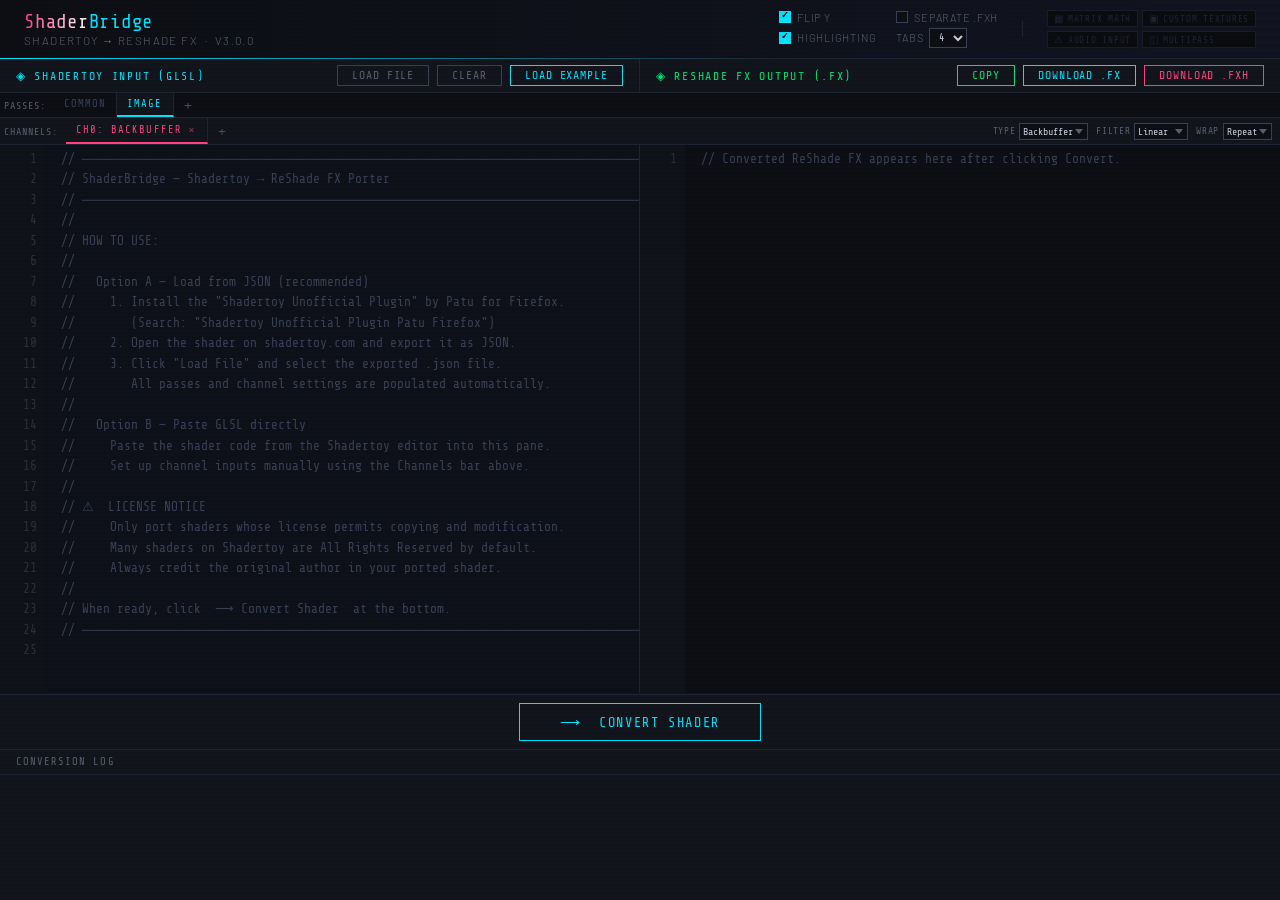
==== index.html @ f223e980 "Add index.html (copy of shadertoy_dev.html) for GitHub Pages" ====
<!DOCTYPE html>
<html lang="en">
<head>
<meta charset="UTF-8">
<meta name="viewport" content="width=device-width, initial-scale=1.0">
<title>ShaderBridge [DEV]</title>
<!--
	Shadertoy → ReShade FX Porter
	==============================
	Created by CeeJay.dk and Claude 4.6 Sonnet (Anthropic)

	MIT License

	Copyright (c) 2026 CeeJay.dk

	Permission is hereby granted, free of charge, to any person obtaining a copy
	of this software and associated documentation files (the "Software"), to deal
	in the Software without restriction, including without limitation the rights
	to use, copy, modify, merge, publish, distribute, sublicense, and/or sell
	copies of the Software, and to permit persons to whom the Software is
	furnished to do so, subject to the following conditions:

	The above copyright notice and this permission notice shall be included in
	all copies or substantial portions of the Software.

	THE SOFTWARE IS PROVIDED "AS IS", WITHOUT WARRANTY OF ANY KIND, EXPRESS OR
	IMPLIED, INCLUDING BUT NOT LIMITED TO THE WARRANTIES OF MERCHANTABILITY,
	FITNESS FOR A PARTICULAR PURPOSE AND NONINFRINGEMENT. IN NO EVENT SHALL THE
	AUTHORS OR COPYRIGHT HOLDERS BE LIABLE FOR ANY CLAIM, DAMAGES OR OTHER
	LIABILITY, WHETHER IN AN ACTION OF CONTRACT, TORT OR OTHERWISE, ARISING FROM,
	OUT OF OR IN CONNECTION WITH THE SOFTWARE OR THE USE OR OTHER DEALINGS IN THE
	SOFTWARE.
-->
<!-- Critical inline styles to prevent flash of unstyled content -->
<style>
body { background: #12151c; color: #c8d0e0; font-family: 'Barlow', sans-serif; margin: 0; }
header { background: #0d0f14; padding: 10px 24px; display: flex; align-items: center; gap: 24px; border-bottom: 1px solid #1e2433; }
.logo { font-family: monospace; font-size: 1.1rem; color: #c8d0e0; letter-spacing: 0.08em; }
.logo .logo-shader { background: linear-gradient(90deg, #ff4081 0%, #ffffff 100%); -webkit-background-clip: text; -webkit-text-fill-color: transparent; background-clip: text; }
.logo .logo-bridge { color: #00e5ff; }
.tagline { font-size: 0.72rem; color: #5a6070; letter-spacing: 0.12em; text-transform: uppercase; }
.header-right { margin-left: auto; display: flex; align-items: center; gap: 24px; }
.header-opts { display: grid; grid-template-columns: auto auto; gap: 4px 20px; align-items: center; }
.opt-group { display: flex; align-items: center; gap: 6px; font-size: 0.68rem; color: #5a6070; text-transform: uppercase; letter-spacing: 0.07em; white-space: nowrap; }
.indicators { display: grid; grid-template-columns: auto auto; gap: 4px; }
.indicator { font-family: monospace; font-size: 0.58rem; padding: 2px 6px; border: 1px solid #1a1d28; color: #1e2433; background: #0a0c10; text-transform: uppercase; letter-spacing: 0.08em; display: flex; align-items: center; gap: 4px; }
.main { display: grid; grid-template-columns: 1fr 1fr; }
.pane-header { display: flex; align-items: center; justify-content: space-between; padding: 6px 16px; border-bottom: 1px solid #1e2433; background: #12151c; }
.pane-title { font-family: monospace; font-size: 0.72rem; color: #00e5ff; letter-spacing: 0.15em; text-transform: uppercase; }
.pane-title.out { color: #00e676; }
.pane-actions { display: flex; gap: 8px; }
button { font-family: monospace; font-size: 0.72rem; padding: 3px 14px; border: 1px solid #3a4055; background: transparent; color: #5a6070; cursor: pointer; text-transform: uppercase; letter-spacing: 0.08em; }
textarea { background: #0d0f14; border: none; color: #c8d0e0; font-family: monospace; font-size: 0.8rem; line-height: 1.6; padding: 16px; width: 100%; resize: none; outline: none; white-space: pre; min-height: 200px; }
.tab-bar { display: flex; background: #0d0f14; border-bottom: 1px solid #1e2433; }
.tab { font-family: monospace; font-size: 0.65rem; padding: 4px 10px; color: #5a6070; border-right: 1px solid #1e2433; cursor: pointer; text-transform: uppercase; letter-spacing: 0.1em; }
.channel-bar { display: flex; gap: 10px; padding: 5px 12px; background: #12151c; border-bottom: 1px solid #1e2433; align-items: center; }
.full-width { grid-column: 1 / -1; }
.convert-row { display: flex; justify-content: center; padding: 8px; border-top: 1px solid #1e2433; background: #12151c; grid-column: 1 / -1; }
.convert-btn { font-family: monospace; font-size: 0.85rem; padding: 10px 40px; border: 1px solid #00e5ff; color: #00e5ff; background: transparent; cursor: pointer; letter-spacing: 0.12em; text-transform: uppercase; }
.log-bar { border-top: 1px solid #1e2433; background: #12151c; grid-column: 1 / -1; }
.log-bar-header { padding: 6px 16px; font-family: monospace; font-size: 0.65rem; color: #5a6070; text-transform: uppercase; border-bottom: 1px solid #1e2433; }
</style>
<link rel="stylesheet" href="shadertoy_porter.css">
</head>
<body>
<div class="scan-line"></div>

<header>
	<div>
		<div class="logo"><span class="logo-shader">Shader</span><span class="logo-bridge">Bridge</span></div>
		<div class="tagline">Shadertoy <span class="tagline-arrow">→</span> ReShade FX &nbsp;·&nbsp; <span id="version-tag">v3.0.0</span></div>
	</div>
	<div class="header-right">
		<div class="header-opts">
			<div class="opt-group" data-tip="Flip the Y axis of the output coordinates. Required for most Shadertoy shaders since Shadertoy's origin is bottom-left, ReShade's is top-left.">
				<input type="checkbox" id="opt-yflip" checked>
				<label for="opt-yflip">Flip Y</label>
			</div>
			<div class="opt-group" data-tip="Emit the GLSL compatibility helpers (mod, greaterThan, etc.) into a separate ShadertoyHelper.fxh file instead of inlining them. Useful when porting multiple shaders.">
				<input type="checkbox" id="opt-fxh">
				<label for="opt-fxh">Separate .fxh</label>
			</div>
			<div class="opt-group" data-tip="Toggle syntax highlighting in both editor panes. Disable if the editor feels slow on very large shaders.">
				<input type="checkbox" id="opt-highlight" checked onchange="onHighlightToggle()">
				<label for="opt-highlight">Highlighting</label>
			</div>
			<div class="opt-group" data-tip="Visual width of tab characters in the editor panes.">
				<label for="opt-tabwidth">Tabs</label>
				<select id="opt-tabwidth" onchange="applyTabWidth()">
					<option value="2">2</option>
					<option value="4" selected>4</option>
					<option value="6">6</option>
					<option value="8">8</option>
				</select>
			</div>
		</div>
		<div class="sep"></div>
		<div class="indicators">
			<div class="indicator unlit" id="ind-matrix" data-tip="Matrix math detected. GLSL is column-major (M×v), HLSL is row-major (v×M). Review all matrix multiplications and mul() calls in the output manually.">
				<span class="ind-icon">▦</span><span>Matrix Math</span>
			</div>
			<div class="indicator unlit" id="ind-textures" data-tip="Custom texture input detected. You must supply the texture file(s) alongside the .fx file in your ReShade Shaders folder.">
				<span class="ind-icon">▣</span><span>Custom Textures</span>
			</div>
			<div class="indicator unlit" id="ind-audio" data-tip="Audio input detected (iSampleRate / mainSound). ReShade does not support audio input — this shader cannot be fully ported.">
				<span class="ind-icon">⚠</span><span>Audio Input</span>
			</div>
			<div class="indicator unlit" id="ind-multipass" data-tip="Multipass shader detected. Multiple ReShade passes will be emitted, each writing to an intermediate buffer texture.">
				<span class="ind-icon">◫</span><span>Multipass</span>
			</div>
		</div>
	</div>
</header>

<div class="main">

	<!-- ── Row 1: pane headers ── -->
	<div class="pane-header">
		<span class="pane-title" id="input-pane-title">◈ Shadertoy Input (GLSL)</span>
		<div class="pane-actions">
			<input type="file" id="file-input" accept=".glsl,.frag,.txt,.json" style="display:none">
			<button onclick="document.getElementById('file-input').click()" data-tip="Load a .glsl / .frag / .txt shader file, or a .json export from the Shadertoy Unofficial Plugin (by Patu). JSON exports automatically populate all passes and channel settings.">Load File</button>
			<button onclick="clearAll()" data-tip="Clear all passes, channels, and output. Resets the tool to its initial state.">Clear</button>
			<button onclick="loadExample()" class="primary" data-tip="Load a built-in example shader that exercises the most common porter transforms: iResolution, iTime, mix, fract, mod, atan, clamp.">Load Example</button>
		</div>
	</div>
	<div class="pane-header">
		<span class="pane-title out">◈ ReShade FX Output (.fx)</span>
		<div class="pane-actions">
			<button onclick="copyOutput()" class="success-btn" id="copy-btn" data-tip="Copy the converted ReShade FX source to the clipboard.">Copy</button>
			<button onclick="downloadFx()"  class="primary" data-tip="Download the converted shader as a .fx file. Place it in your ReShade Shaders folder.">Download .fx</button>
			<button onclick="downloadFxh()" class="secondary" data-tip="Download the GLSL compatibility helper file (ShadertoyHelper.fxh). Only needed when 'Separate .fxh' is enabled. Place it alongside the .fx file.">Download .fxh</button>
		</div>
	</div>

	<!-- ── Row 2: pass tab bar (full width) ── -->
	<div class="tab-bar full-width" id="pass-tab-bar"></div>

	<!-- ── Row 3: channel bar (full width) ── -->
	<div class="channel-bar full-width" id="pass-channel-bar"></div>

	<!-- ── Row 4: editors ── -->
	<div class="editor-wrap">
		<div class="editor-gutter" id="glsl-gutter"></div>
		<div class="editor-code" id="glsl-code">
			<textarea id="glsl-input" spellcheck="false" oninput="onPassInput()"></textarea>
			<div class="editor-highlight" id="glsl-highlight" aria-hidden="true"></div>
		</div>
	</div>
	<div class="editor-wrap">
		<div class="editor-gutter" id="fx-gutter"></div>
		<div class="editor-code" id="fx-code">
			<textarea id="fx-output" spellcheck="false"
				placeholder="// Converted ReShade FX appears here after clicking Convert."></textarea>
			<div class="editor-highlight" id="fx-highlight" aria-hidden="true"></div>
		</div>
	</div>
	<div class="editor-hscroll" id="glsl-hscroll"><div class="editor-hscroll-inner" id="glsl-hscroll-inner"></div></div>
	<div class="editor-hscroll" id="fx-hscroll"><div class="editor-hscroll-inner" id="fx-hscroll-inner"></div></div>

	<div class="convert-row">
		<button class="convert-btn" onclick="convert()">⟶&nbsp; Convert Shader</button>
	</div>

	<div class="log-bar">
		<div class="log-bar-header">Conversion Log</div>
		<div id="log-entries"></div>
	</div>
</div>

<script src="shadertoy_assemble.js"></script>
<script src="shadertoy_transform.js"></script>
<script src="shadertoy_json.js"></script>
<script src="shadertoy_ui.js"></script>
</body>
</html>
---- shadertoy_porter.css ----
@import url('https://fonts.googleapis.com/css2?family=Share+Tech+Mono&family=Barlow:wght@300;500;700&display=swap');

:root
{
	--bg:       #0d0f14;
	--panel:    #12151c;
	--border:   #1e2433;
	--accent:   #00e5ff;
	--accent2:  #ff4081;
	--muted:    #3a4055;
	--text:     #c8d0e0;
	--text-dim: #5a6070;
	--success:  #00e676;
	--warn:     #ffab40;
	--mono:     'Share Tech Mono', monospace;
	--sans:     'Barlow', sans-serif;
}

*, *::before, *::after { box-sizing: border-box; margin: 0; padding: 0; }

body
{
	background:     var(--panel);
	color:          var(--text);
	font-family:    var(--sans);
	font-weight:    300;
	min-height:     100vh;
	display:        flex;
	flex-direction: column;
	overflow-x:     hidden;
}

/* ── Header ── */
header
{
	border-bottom: 1px solid var(--border);
	padding:       10px 24px;
	display:       flex;
	align-items:   center;
	gap:           24px;
	background:    linear-gradient(90deg, #0d0f14 0%, #111420 100%);
	position:      relative;
}
header::after
{
	content:    '';
	position:   absolute;
	bottom: -1px; left: 0; right: 0;
	height:     1px;
	background: linear-gradient(90deg, var(--accent) 0%, transparent 60%);
}
.logo
{
	font-family:    var(--mono);
	font-size:      1.2rem;
	color:          var(--text);
	letter-spacing: 0.04em;
	white-space:    nowrap;
	font-weight:    500;
}
.logo .logo-shader
{
	background:              linear-gradient(90deg, var(--accent2) 0%, #ffffff 100%);
	-webkit-background-clip: text;
	-webkit-text-fill-color: transparent;
	background-clip:         text;
}
.logo .logo-bridge { color: var(--accent); }
.tagline
{
	font-size:      0.72rem;
	color:          var(--text-dim);
	letter-spacing: 0.12em;
	text-transform: uppercase;
}
.tagline-arrow { color: var(--accent2); }

/* ── Tooltips (data-tip attribute) ── */
[data-tip]
{
	position: relative;
	cursor:   default;
}
[data-tip]::after
{
	content:          attr(data-tip);
	position:         absolute;
	bottom:           calc(100% + 8px);
	left:             50%;
	transform:        translateX(-50%);
	background:       #0d0f14;
	color:            var(--text);
	border:           1px solid var(--border);
	padding:          6px 10px;
	font-family:      var(--sans);
	font-size:        0.7rem;
	font-weight:      300;
	letter-spacing:   0.03em;
	text-transform:   none;
	white-space:      normal;
	width:            260px;
	pointer-events:   none;
	opacity:          0;
	transition:       opacity 0.15s;
	z-index:          100;
	line-height:      1.5;
	box-shadow:       0 4px 16px rgba(0,0,0,0.5);
}
[data-tip]:hover::after
{
	opacity: 1;
}

.header-right
{
	margin-left: auto;
	display:     flex;
	align-items: center;
	gap:         24px;
}

/* ── Options 2x2 grid in header ── */
.header-opts
{
	display:               grid;
	grid-template-columns: auto auto;
	gap:                   4px 20px;
	align-items:           center;
}

/* ── opt-group: shared by header-opts and channel-bar ── */
.opt-group
{
	display:        flex;
	align-items:    center;
	gap:            6px;
	font-size:      0.68rem;
	color:          var(--text-dim);
	text-transform: uppercase;
	letter-spacing: 0.07em;
	white-space:    nowrap;
}
.opt-group label { cursor: pointer; user-select: none; }
.opt-group input[type="checkbox"]
{
	appearance:  none;
	width:       12px;
	height:      12px;
	border:      1px solid var(--muted);
	background:  var(--bg);
	cursor:      pointer;
	position:    relative;
	flex-shrink: 0;
}
.opt-group input[type="checkbox"]:checked
{
	background:   var(--accent);
	border-color: var(--accent);
}
.opt-group input[type="checkbox"]:checked::after
{
	content:     '✓';
	position:    absolute;
	top: -1px; left: 0px;
	width:       100%;
	text-align:  center;
	font-size:   9px;
	color:       #000;
	font-weight: bold;
	line-height: 1;
}
.opt-group select
{
	background:  var(--bg);
	border:      1px solid var(--muted);
	color:       var(--text);
	font-family: var(--mono);
	font-size:   0.65rem;
	padding:     2px 5px;
	cursor:      pointer;
	outline:     none;
}
.opt-group select:focus { border-color: var(--accent); }

.sep { width: 1px; height: 16px; background: var(--border); }

/* ── LCD status indicators (2x2 grid) ── */
.indicators
{
	display:               grid;
	grid-template-columns: auto auto;
	gap:                   4px;
}
.indicator
{
	display:        flex;
	align-items:    center;
	gap:            4px;
	font-family:    var(--mono);
	font-size:      0.58rem;
	letter-spacing: 0.08em;
	text-transform: uppercase;
	padding:        2px 6px;
	border:         1px solid #1a1d28;
	color:          #1e2433;
	background:     #0a0c10;
	transition:     all 0.2s;
	user-select:    none;
}
.indicator .ind-icon { font-size: 0.62rem; }
.indicator.unlit     { color: #1e2433; border-color: #1a1d28; }
.indicator.lit-amber { color: var(--warn); border-color: var(--warn); box-shadow: 0 0 6px rgba(255,171,64,0.25); }
.indicator.lit-red
{
	color:        #ff1744;
	border-color: #ff1744;
	box-shadow:   0 0 8px rgba(255,23,68,0.7), 0 0 18px rgba(255,23,68,0.35);
	text-shadow:  0 0 6px rgba(255,23,68,0.9);
}

/* ── Main layout ── */
.main
{
	display:               grid;
	grid-template-columns: minmax(0, 1fr) minmax(0, 1fr);
	gap:                   0;
	align-items:           start;
}

/* Items that span both columns */
.full-width { grid-column: 1 / -1; }

.pane-header
{
	display:         flex;
	align-items:     center;
	justify-content: space-between;
	padding:         6px 16px;
	border-bottom:   1px solid var(--border);
	background:      var(--panel);
}
/* Divider between the two pane headers */
.pane-header:first-child { border-right: 1px solid var(--border); }

.pane-title
{
	font-family:    var(--mono);
	font-size:      0.72rem;
	color:          var(--accent);
	letter-spacing: 0.15em;
	text-transform: uppercase;
}
.pane-title.out { color: var(--success); }
.pane-actions   { display: flex; gap: 8px; }

button
{
	font-family:    var(--mono);
	font-size:      0.72rem;
	letter-spacing: 0.08em;
	text-transform: uppercase;
	padding:        3px 14px;
	border:         1px solid var(--muted);
	background:     transparent;
	color:          var(--text-dim);
	cursor:         pointer;
	transition:     all 0.15s;
}
button:hover           { border-color: var(--accent);  color: var(--accent);  }
button.primary         { border-color: var(--accent);  color: var(--accent);  }
button.primary:hover   { background: var(--accent);  color: #000; }
button.secondary       { border-color: var(--accent2); color: var(--accent2); }
button.secondary:hover { background: var(--accent2); color: #000; }
button.success-btn       { border-color: var(--success); color: var(--success); }
button.success-btn:hover { background: var(--success);   color: #000; }

textarea
{
	background:  var(--bg);
	border:      none;
	outline:     none;
	resize:      none;
	color:       var(--text);
	font-family: var(--mono);
	font-size:   0.8rem;
	line-height: 1.6;
	padding:     16px;
	tab-size:    4;
	white-space: pre;
}
textarea::placeholder { color: var(--muted); }

/* ── Log ── */
.log-bar
{
	border-top:  1px solid var(--border);
	background:  var(--panel);
	overflow-y:  visible;
	grid-column: 1 / -1;
}
.log-bar-header
{
	padding:        6px 16px;
	font-family:    var(--mono);
	font-size:      0.65rem;
	color:          var(--text-dim);
	letter-spacing: 0.1em;
	text-transform: uppercase;
	border-bottom:  1px solid var(--border);
}
.log-entry
{
	padding:       4px 16px;
	font-family:   var(--mono);
	font-size:     0.72rem;
	display:       flex;
	gap:           12px;
	align-items:   baseline;
	border-bottom: 1px solid #1a1d24;
}
.log-entry .tag
{
	font-size:      0.62rem;
	padding:        1px 6px;
	letter-spacing: 0.1em;
	text-transform: uppercase;
	flex-shrink:    0;
	min-width:      3.8em;
	text-align:     center;
}
.tag-info  { color: var(--accent);  border: 1px solid var(--accent);  }
.tag-warn  { color: var(--warn);    border: 1px solid var(--warn);    }
.tag-ok    { color: var(--success); border: 1px solid var(--success); }
.tag-error { color: var(--accent2); border: 1px solid var(--accent2); }
.log-entry .msg { color: var(--text-dim); }

/* ── Convert button row ── */
.convert-row
{
	grid-column:     1 / -1;
	display:         flex;
	align-items:     center;
	justify-content: center;
	gap:             16px;
	padding:         8px 32px;
	border-top:      1px solid var(--border);
	background:      var(--panel);
	position:        sticky;
	bottom:          0;
	z-index:         10;
}
.convert-btn
{
	font-size:      0.85rem;
	padding:        10px 40px;
	border:         1px solid var(--accent);
	color:          var(--accent);
	background:     transparent;
	font-family:    var(--mono);
	letter-spacing: 0.12em;
	text-transform: uppercase;
	cursor:         pointer;
	transition:     all 0.2s;
	position:       relative;
	overflow:       hidden;
	z-index:        0;
}
.convert-btn::before
{
	content:          '';
	position:         absolute;
	inset:            0;
	background:       var(--accent);
	transform:        scaleX(0);
	transform-origin: left;
	transition:       transform 0.2s;
	z-index:          -1;
}
.convert-btn:hover         { color: #000; }
.convert-btn:hover::before { transform: scaleX(1); }

/* ── Syntax highlighter layout ── */
.editor-wrap { display: flex; }
/* Divider between the two editor columns */
.editor-wrap:nth-of-type(odd) { border-right: 1px solid var(--border); }

.editor-gutter
{
	flex-shrink:    0;
	width:          3.5em;
	padding:        4px 8px 4px 0;
	font-family:    'Share Tech Mono', monospace;
	font-size:      0.8rem;
	line-height:    1.6;
	text-align:     right;
	color:          var(--text-dim);
	opacity:        0.35;
	background:     var(--bg);
	user-select:    none;
	pointer-events: none;
	white-space:    pre;
}

.editor-code
{
	flex:       1;
	position:   relative;
	overflow:   hidden;
	background: var(--bg);
	isolation:  isolate;
}
.editor-code textarea
{
	display:     block;
	width:       100%;
	font-family: 'Share Tech Mono', monospace;
	font-size:   0.8rem;
	line-height: 1.6;
	padding:     4px 16px 32px 16px;
	tab-size:    4;
	white-space: pre;
	margin:      0;
	border:      none;
	box-sizing:  border-box;
	background:  transparent;
	color:       transparent;
	caret-color: var(--text);
	z-index:     1;
	resize:      none;
	outline:     none;
	overflow:    hidden;
	position:    relative;
	min-height:  calc(10 * 0.8rem * 1.6 + 8px);
}
.editor-code textarea:focus ~ .editor-highlight { background: #0f111a; }
.editor-highlight
{
	position:       absolute;
	top:            0;
	left:           0;
	right:          -9999px;
	font-family:    'Share Tech Mono', monospace;
	font-size:      0.8rem;
	line-height:    1.6;
	padding:        4px 16px 32px 16px;
	tab-size:       4;
	white-space:    pre;
	margin:         0;
	border:         none;
	box-sizing:     border-box;
	color:          var(--text);
	background:     var(--bg);
	pointer-events: none;
	user-select:    none;
	overflow:       visible;
	z-index:        0;
}
.editor-hscroll          { overflow-x: scroll; overflow-y: hidden; }
.editor-hscroll:first-of-type { border-right: 1px solid var(--border); }
.editor-hscroll-inner    { height: 1px; }
::-webkit-scrollbar       { width: 6px; height: 6px; }
::-webkit-scrollbar-track { background: var(--panel); }
::-webkit-scrollbar-thumb { background: var(--muted); border-radius: 0; }
::-webkit-scrollbar-thumb:hover { background: #5a6070; }
* { scrollbar-color: var(--muted) var(--panel); scrollbar-width: thin; }

body.no-highlight .editor-highlight          { visibility: hidden; }
body.no-highlight .editor-code textarea      { color: var(--text); }

/* Syntax token colors */
.hl-comment   { color: #4a5268; }
.hl-type      { color: #c792ea; }
.hl-keyword   { color: #ff79c6; }
.hl-intrinsic { color: #4ec9b0; }
.hl-number    { color: #98c379; }
.hl-punct     { color: #dcdfe4; }

/* ── Shared bar label ("Passes:" / "Channels:") ── */
.bar-label
{
	font-family:    var(--mono);
	font-size:      0.63rem;
	color:          var(--text-dim);
	letter-spacing: 0.1em;
	text-transform: uppercase;
	white-space:    nowrap;
	user-select:    none;
	padding:        0 8px 0 4px;
	align-self:     center;
	flex-shrink:    0;
}

/* ── Spacer pushes right-side controls to far right ── */
.tab-spacer { flex: 1; min-width: 12px; }

/* ── Pass tab bar ── */
.tab-bar
{
	display:         flex;
	align-items:     stretch;
	background:      var(--bg);
	border-bottom:   1px solid var(--border);
	overflow-x:      auto;
	scrollbar-width: none;
	flex-shrink:     0;
}
.tab-bar::-webkit-scrollbar { display: none; }

.tab
{
	display:        flex;
	align-items:    center;
	gap:            5px;
	padding:        4px 10px;
	font-family:    var(--mono);
	font-size:      0.65rem;
	letter-spacing: 0.1em;
	text-transform: uppercase;
	color:          var(--text-dim);
	border-right:   1px solid var(--border);
	cursor:         pointer;
	white-space:    nowrap;
	user-select:    none;
	border-bottom:  2px solid transparent;
	transition:     color 0.12s, border-color 0.12s;
}
.tab:hover         { color: var(--text); }
.tab.active        { color: var(--accent); border-bottom: 2px solid var(--accent); background: var(--panel); }
.tab.empty         { color: var(--muted); }
.tab.empty.active  { color: var(--accent); }

/* Channel tabs use accent2 */
.ch-tab        { border-bottom: 2px solid transparent; }
.ch-tab.active { color: var(--accent2); border-bottom: 2px solid var(--accent2); background: var(--panel); }

.tab-close
{
	font-size:   0.8rem;
	color:       var(--accent2);
	line-height: 1;
	padding:     0 1px;
	opacity:     0.5;
	transition:  opacity 0.12s;
}
.tab-close:hover { opacity: 1; }

.tab-add
{
	padding:     4px 10px;
	font-size:   1rem;
	color:       var(--text-dim);
	cursor:      pointer;
	user-select: none;
	transition:  color 0.12s;
	line-height: 1;
	display:     flex;
	align-items: center;
}
.tab-add:hover { color: var(--accent); }

/* Format group on far right of pass tab bar */
.tab-format-group
{
	display:     flex;
	align-items: center;
	gap:         5px;
	padding:     0 10px 0 0;
	font-family: var(--mono);
	font-size:   0.63rem;
	color:       var(--text-dim);
	white-space: nowrap;
	flex-shrink: 0;
}
.tab-format-group span { text-transform: uppercase; letter-spacing: 0.07em; }
.tab-format-group select
{
	background:          var(--bg);
	border:              1px solid var(--muted);
	color:               var(--text);
	font-family:         var(--mono);
	font-size:           0.63rem;
	padding:             2px 14px 2px 3px;
	cursor:              pointer;
	outline:             none;
	appearance:          none;
	-webkit-appearance:  none;
	background-image:    url("data:image/svg+xml,%3Csvg xmlns='http://www.w3.org/2000/svg' width='8' height='5'%3E%3Cpath d='M0 0l4 5 4-5z' fill='%235a6070'/%3E%3C/svg%3E");
	background-repeat:   no-repeat;
	background-position: right 4px center;
}
.tab-format-group select:focus { border-color: var(--accent); }

/* ── Per-pass channel bar ── */
.channel-bar
{
	display:         flex;
	flex-wrap:       nowrap;
	align-items:     stretch;
	gap:             0;
	padding:         0 0 0 0;
	background:      var(--panel);
	border-bottom:   1px solid var(--border);
	flex-shrink:     0;
	overflow-x:      auto;
	scrollbar-width: none;
	min-height:      27px;
}
.channel-bar::-webkit-scrollbar { display: none; }

/* Channel option groups on right side of channel bar */
.ch-opt-group
{
	display:     flex;
	align-items: center;
	gap:         4px;
	padding:     3px 8px 3px 0;
	flex-shrink: 0;
}

.ch-opt-label
{
	font-family:    var(--mono);
	font-size:      0.60rem;
	color:          var(--text-dim);
	letter-spacing: 0.07em;
	text-transform: uppercase;
	white-space:    nowrap;
	user-select:    none;
}

/* Read-only dimension/format info */
.ch-info
{
	font-family:    var(--mono);
	font-size:      0.60rem;
	color:          var(--muted);
	letter-spacing: 0.05em;
	white-space:    nowrap;
	padding:        3px 8px 3px 0;
	align-self:     center;
}

/* Shared select style across both bars */
.tab-bar select,
.channel-bar select
{
	background:          var(--bg);
	border:              1px solid var(--muted);
	border-radius:       0;
	color:               var(--text);
	font-family:         var(--mono);
	font-size:           0.63rem;
	padding:             2px 14px 2px 3px;
	cursor:              pointer;
	outline:             none;
	transition:          color 0.12s, border-color 0.12s;
	appearance:          none;
	-webkit-appearance:  none;
	background-image:    url("data:image/svg+xml,%3Csvg xmlns='http://www.w3.org/2000/svg' width='8' height='5'%3E%3Cpath d='M0 0l4 5 4-5z' fill='%235a6070'/%3E%3C/svg%3E");
	background-repeat:   no-repeat;
	background-position: right 4px center;
}
.tab-bar select:focus    { border-color: var(--accent); }
.channel-bar select:focus { border-color: var(--accent2); }

/* Vflip checkbox + label */
.ch-vflip
{
	display:        flex;
	align-items:    center;
	gap:            3px;
	font-family:    var(--mono);
	font-size:      0.60rem;
	color:          var(--text-dim);
	letter-spacing: 0.06em;
	text-transform: uppercase;
	cursor:         pointer;
	user-select:    none;
	white-space:    nowrap;
	padding:        3px 8px 3px 0;
}
.ch-vflip input[type="checkbox"]
{
	appearance:  none;
	width:       11px;
	height:      11px;
	border:      1px solid var(--muted);
	background:  var(--bg);
	cursor:      pointer;
	position:    relative;
	flex-shrink: 0;
}
.ch-vflip input[type="checkbox"]:checked
{
	background:   var(--accent2);
	border-color: var(--accent2);
}
.ch-vflip input[type="checkbox"]:checked::after
{
	content:     '✓';
	position:    absolute;
	top: -1px; left: 0px;
	width:       100%;
	text-align:  center;
	font-size:   9px;
	color:       #000;
	font-weight: bold;
	line-height: 1;
}

.scan-line
{
	pointer-events: none;
	position:       fixed;
	top: 0; left: 0; right: 0; bottom: 0;
	background: repeating-linear-gradient(
		0deg,
		transparent,
		transparent 2px,
		rgba(0,0,0,0.025) 2px,
		rgba(0,0,0,0.025) 4px
	);
	z-index: 9999;
}

@media (max-width: 900px)
{
	.main { grid-template-columns: 1fr; }
	.pane-header:first-child { border-right: none; border-bottom: 1px solid var(--border); }
	.editor-wrap:nth-of-type(odd) { border-right: none; border-bottom: 1px solid var(--border); }
}
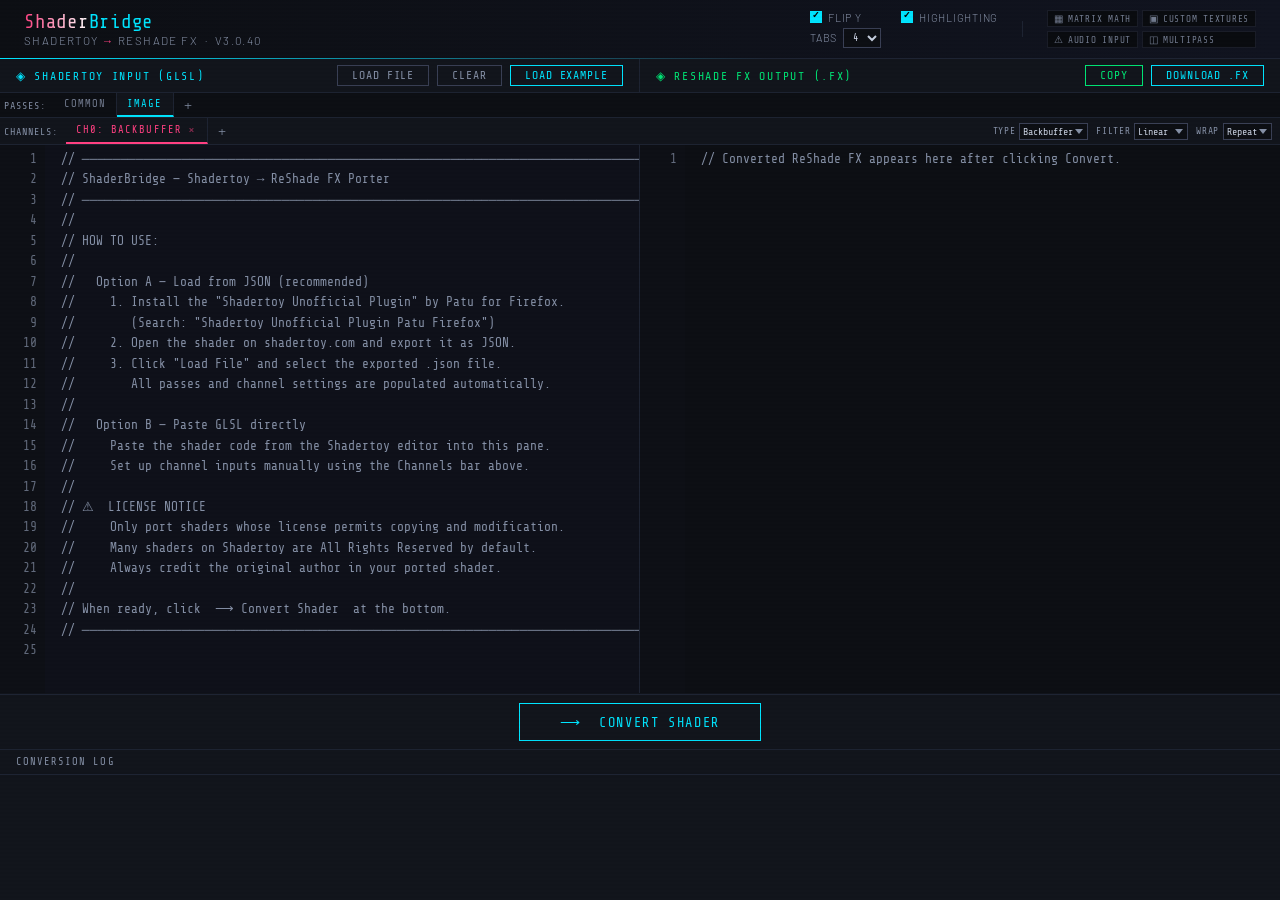
==== commit 44b1b620: "Improve GLSL conversion with token analysis and regression coverage" ====
--- a/index.html
+++ b/index.html
@@ -38,27 +38,27 @@
 .logo { font-family: monospace; font-size: 1.1rem; color: #c8d0e0; letter-spacing: 0.08em; }
 .logo .logo-shader { background: linear-gradient(90deg, #ff4081 0%, #ffffff 100%); -webkit-background-clip: text; -webkit-text-fill-color: transparent; background-clip: text; }
 .logo .logo-bridge { color: #00e5ff; }
-.tagline { font-size: 0.72rem; color: #5a6070; letter-spacing: 0.12em; text-transform: uppercase; }
+.tagline { font-size: 0.72rem; color: #8590a6; letter-spacing: 0.12em; text-transform: uppercase; }
 .header-right { margin-left: auto; display: flex; align-items: center; gap: 24px; }
 .header-opts { display: grid; grid-template-columns: auto auto; gap: 4px 20px; align-items: center; }
-.opt-group { display: flex; align-items: center; gap: 6px; font-size: 0.68rem; color: #5a6070; text-transform: uppercase; letter-spacing: 0.07em; white-space: nowrap; }
+.opt-group { display: flex; align-items: center; gap: 6px; font-size: 0.68rem; color: #8590a6; text-transform: uppercase; letter-spacing: 0.07em; white-space: nowrap; }
 .indicators { display: grid; grid-template-columns: auto auto; gap: 4px; }
-.indicator { font-family: monospace; font-size: 0.58rem; padding: 2px 6px; border: 1px solid #1a1d28; color: #1e2433; background: #0a0c10; text-transform: uppercase; letter-spacing: 0.08em; display: flex; align-items: center; gap: 4px; }
+.indicator { font-family: monospace; font-size: 0.58rem; padding: 2px 6px; border: 1px solid #1a1d28; color: #727b8f; background: #0a0c10; text-transform: uppercase; letter-spacing: 0.08em; display: flex; align-items: center; gap: 4px; }
 .main { display: grid; grid-template-columns: 1fr 1fr; }
 .pane-header { display: flex; align-items: center; justify-content: space-between; padding: 6px 16px; border-bottom: 1px solid #1e2433; background: #12151c; }
 .pane-title { font-family: monospace; font-size: 0.72rem; color: #00e5ff; letter-spacing: 0.15em; text-transform: uppercase; }
 .pane-title.out { color: #00e676; }
 .pane-actions { display: flex; gap: 8px; }
-button { font-family: monospace; font-size: 0.72rem; padding: 3px 14px; border: 1px solid #3a4055; background: transparent; color: #5a6070; cursor: pointer; text-transform: uppercase; letter-spacing: 0.08em; }
+button { font-family: monospace; font-size: 0.72rem; padding: 3px 14px; border: 1px solid #3a4055; background: transparent; color: #8590a6; cursor: pointer; text-transform: uppercase; letter-spacing: 0.08em; }
 textarea { background: #0d0f14; border: none; color: #c8d0e0; font-family: monospace; font-size: 0.8rem; line-height: 1.6; padding: 16px; width: 100%; resize: none; outline: none; white-space: pre; min-height: 200px; }
 .tab-bar { display: flex; background: #0d0f14; border-bottom: 1px solid #1e2433; }
-.tab { font-family: monospace; font-size: 0.65rem; padding: 4px 10px; color: #5a6070; border-right: 1px solid #1e2433; cursor: pointer; text-transform: uppercase; letter-spacing: 0.1em; }
+.tab { font-family: monospace; font-size: 0.65rem; padding: 4px 10px; color: #8590a6; border-right: 1px solid #1e2433; cursor: pointer; text-transform: uppercase; letter-spacing: 0.1em; }
 .channel-bar { display: flex; gap: 10px; padding: 5px 12px; background: #12151c; border-bottom: 1px solid #1e2433; align-items: center; }
 .full-width { grid-column: 1 / -1; }
 .convert-row { display: flex; justify-content: center; padding: 8px; border-top: 1px solid #1e2433; background: #12151c; grid-column: 1 / -1; }
 .convert-btn { font-family: monospace; font-size: 0.85rem; padding: 10px 40px; border: 1px solid #00e5ff; color: #00e5ff; background: transparent; cursor: pointer; letter-spacing: 0.12em; text-transform: uppercase; }
 .log-bar { border-top: 1px solid #1e2433; background: #12151c; grid-column: 1 / -1; }
-.log-bar-header { padding: 6px 16px; font-family: monospace; font-size: 0.65rem; color: #5a6070; text-transform: uppercase; border-bottom: 1px solid #1e2433; }
+.log-bar-header { padding: 6px 16px; font-family: monospace; font-size: 0.65rem; color: #8590a6; text-transform: uppercase; border-bottom: 1px solid #1e2433; }
 </style>
 <link rel="stylesheet" href="shadertoy_porter.css">
 </head>
@@ -75,10 +75,6 @@
 			<div class="opt-group" data-tip="Flip the Y axis of the output coordinates. Required for most Shadertoy shaders since Shadertoy's origin is bottom-left, ReShade's is top-left.">
 				<input type="checkbox" id="opt-yflip" checked>
 				<label for="opt-yflip">Flip Y</label>
-			</div>
-			<div class="opt-group" data-tip="Emit the GLSL compatibility helpers (mod, greaterThan, etc.) into a separate ShadertoyHelper.fxh file instead of inlining them. Useful when porting multiple shaders.">
-				<input type="checkbox" id="opt-fxh">
-				<label for="opt-fxh">Separate .fxh</label>
 			</div>
 			<div class="opt-group" data-tip="Toggle syntax highlighting in both editor panes. Disable if the editor feels slow on very large shaders.">
 				<input type="checkbox" id="opt-highlight" checked onchange="onHighlightToggle()">
@@ -129,7 +125,6 @@
 		<div class="pane-actions">
 			<button onclick="copyOutput()" class="success-btn" id="copy-btn" data-tip="Copy the converted ReShade FX source to the clipboard.">Copy</button>
 			<button onclick="downloadFx()"  class="primary" data-tip="Download the converted shader as a .fx file. Place it in your ReShade Shaders folder.">Download .fx</button>
-			<button onclick="downloadFxh()" class="secondary" data-tip="Download the GLSL compatibility helper file (ShadertoyHelper.fxh). Only needed when 'Separate .fxh' is enabled. Place it alongside the .fx file.">Download .fxh</button>
 		</div>
 	</div>
 
@@ -169,6 +164,8 @@
 </div>
 
 <script src="shadertoy_assemble.js"></script>
+<script src="shadertoy_lexer.js"></script>
+<script src="shadertoy_analyzer.js"></script>
 <script src="shadertoy_transform.js"></script>
 <script src="shadertoy_json.js"></script>
 <script src="shadertoy_ui.js"></script>
--- a/shadertoy_porter.css
+++ b/shadertoy_porter.css
@@ -9,7 +9,8 @@
 	--accent2:  #ff4081;
 	--muted:    #3a4055;
 	--text:     #c8d0e0;
-	--text-dim: #5a6070;
+	--text-dim: #8590a6;
+	--text-faint: #727b8f;
 	--success:  #00e676;
 	--warn:     #ffab40;
 	--mono:     'Share Tech Mono', monospace;
@@ -202,13 +203,13 @@
 	text-transform: uppercase;
 	padding:        2px 6px;
 	border:         1px solid #1a1d28;
-	color:          #1e2433;
+	color:          var(--text-faint);
 	background:     #0a0c10;
 	transition:     all 0.2s;
 	user-select:    none;
 }
 .indicator .ind-icon { font-size: 0.62rem; }
-.indicator.unlit     { color: #1e2433; border-color: #1a1d28; }
+.indicator.unlit     { color: var(--text-faint); border-color: #1a1d28; }
 .indicator.lit-amber { color: var(--warn); border-color: var(--warn); box-shadow: 0 0 6px rgba(255,171,64,0.25); }
 .indicator.lit-red
 {
@@ -288,7 +289,7 @@
 	tab-size:    4;
 	white-space: pre;
 }
-textarea::placeholder { color: var(--muted); }
+textarea::placeholder { color: var(--text-dim); }
 
 /* ── Log ── */
 .log-bar
@@ -394,7 +395,7 @@
 	line-height:    1.6;
 	text-align:     right;
 	color:          var(--text-dim);
-	opacity:        0.35;
+	opacity:        0.7;
 	background:     var(--bg);
 	user-select:    none;
 	pointer-events: none;
@@ -468,7 +469,7 @@
 body.no-highlight .editor-code textarea      { color: var(--text); }
 
 /* Syntax token colors */
-.hl-comment   { color: #4a5268; }
+.hl-comment   { color: #7f8aa0; }
 .hl-type      { color: #c792ea; }
 .hl-keyword   { color: #ff79c6; }
 .hl-intrinsic { color: #4ec9b0; }
@@ -526,7 +527,7 @@
 }
 .tab:hover         { color: var(--text); }
 .tab.active        { color: var(--accent); border-bottom: 2px solid var(--accent); background: var(--panel); }
-.tab.empty         { color: var(--muted); }
+.tab.empty         { color: var(--text-faint); }
 .tab.empty.active  { color: var(--accent); }
 
 /* Channel tabs use accent2 */
@@ -584,7 +585,7 @@
 	outline:             none;
 	appearance:          none;
 	-webkit-appearance:  none;
-	background-image:    url("data:image/svg+xml,%3Csvg xmlns='http://www.w3.org/2000/svg' width='8' height='5'%3E%3Cpath d='M0 0l4 5 4-5z' fill='%235a6070'/%3E%3C/svg%3E");
+	background-image:    url("data:image/svg+xml,%3Csvg xmlns='http://www.w3.org/2000/svg' width='8' height='5'%3E%3Cpath d='M0 0l4 5 4-5z' fill='%238590a6'/%3E%3C/svg%3E");
 	background-repeat:   no-repeat;
 	background-position: right 4px center;
 }
@@ -633,7 +634,7 @@
 {
 	font-family:    var(--mono);
 	font-size:      0.60rem;
-	color:          var(--muted);
+	color:          var(--text-dim);
 	letter-spacing: 0.05em;
 	white-space:    nowrap;
 	padding:        3px 8px 3px 0;
@@ -656,7 +657,7 @@
 	transition:          color 0.12s, border-color 0.12s;
 	appearance:          none;
 	-webkit-appearance:  none;
-	background-image:    url("data:image/svg+xml,%3Csvg xmlns='http://www.w3.org/2000/svg' width='8' height='5'%3E%3Cpath d='M0 0l4 5 4-5z' fill='%235a6070'/%3E%3C/svg%3E");
+	background-image:    url("data:image/svg+xml,%3Csvg xmlns='http://www.w3.org/2000/svg' width='8' height='5'%3E%3Cpath d='M0 0l4 5 4-5z' fill='%238590a6'/%3E%3C/svg%3E");
 	background-repeat:   no-repeat;
 	background-position: right 4px center;
 }
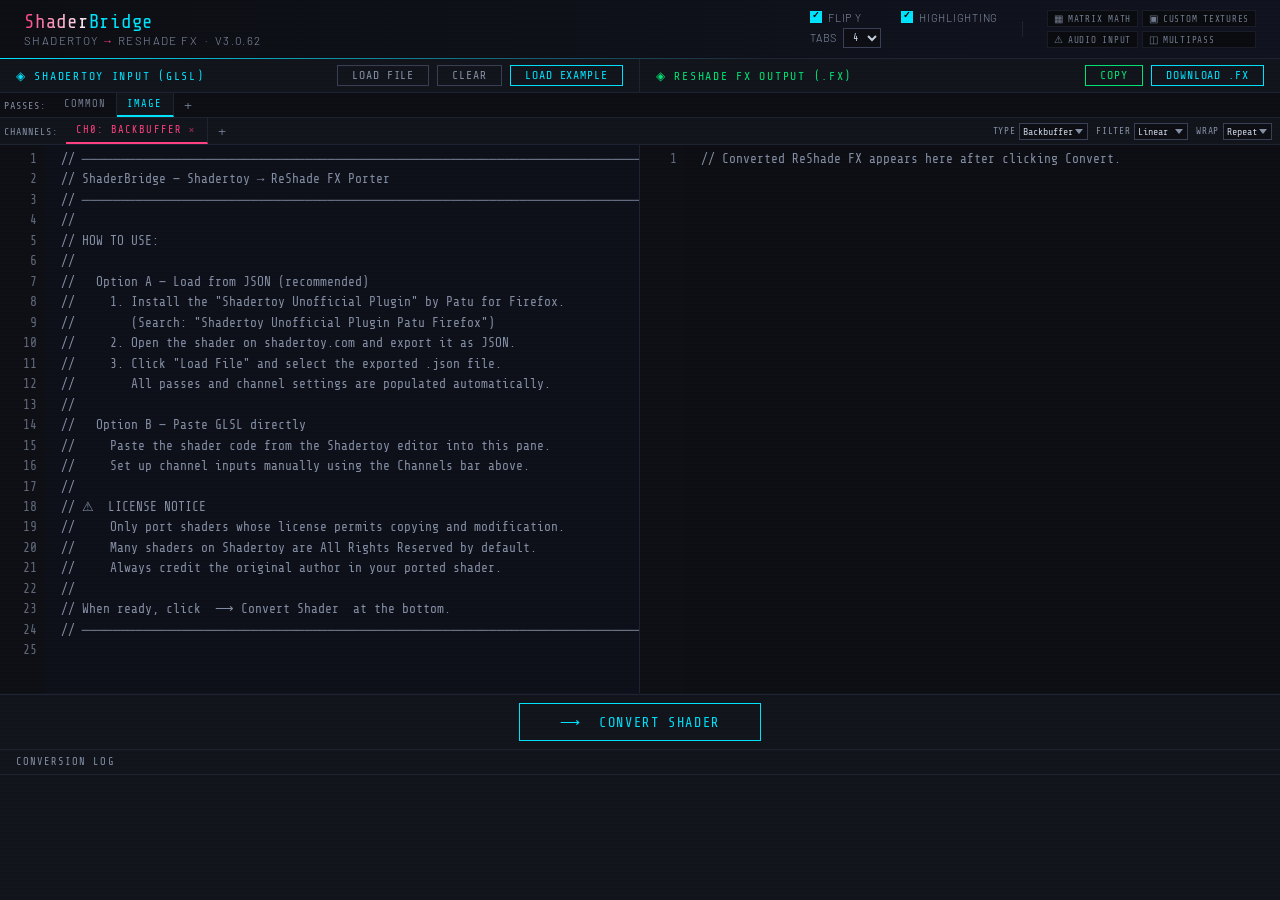
==== commit 978a2210: "Rename porter assets to ShaderBridge and remove duplicate page" ====
--- a/index.html
+++ b/index.html
@@ -60,7 +60,7 @@
 .log-bar { border-top: 1px solid #1e2433; background: #12151c; grid-column: 1 / -1; }
 .log-bar-header { padding: 6px 16px; font-family: monospace; font-size: 0.65rem; color: #8590a6; text-transform: uppercase; border-bottom: 1px solid #1e2433; }
 </style>
-<link rel="stylesheet" href="shadertoy_porter.css">
+<link rel="stylesheet" href="ShaderBridge_porter.css">
 </head>
 <body>
 <div class="scan-line"></div>
@@ -163,11 +163,11 @@
 	</div>
 </div>
 
-<script src="shadertoy_assemble.js"></script>
-<script src="shadertoy_lexer.js"></script>
-<script src="shadertoy_analyzer.js"></script>
-<script src="shadertoy_transform.js"></script>
-<script src="shadertoy_json.js"></script>
-<script src="shadertoy_ui.js"></script>
+<script src="ShaderBridge_assemble.js"></script>
+<script src="ShaderBridge_lexer.js"></script>
+<script src="ShaderBridge_analyzer.js"></script>
+<script src="ShaderBridge_transform.js"></script>
+<script src="ShaderBridge_json.js"></script>
+<script src="ShaderBridge_ui.js"></script>
 </body>
 </html>
--- a/ShaderBridge_porter.css
+++ b/ShaderBridge_porter.css
@@ -0,0 +1,732 @@
+@import url('https://fonts.googleapis.com/css2?family=Share+Tech+Mono&family=Barlow:wght@300;500;700&display=swap');
+
+:root
+{
+	--bg:       #0d0f14;
+	--panel:    #12151c;
+	--border:   #1e2433;
+	--accent:   #00e5ff;
+	--accent2:  #ff4081;
+	--muted:    #3a4055;
+	--text:     #c8d0e0;
+	--text-dim: #8590a6;
+	--text-faint: #727b8f;
+	--success:  #00e676;
+	--warn:     #ffab40;
+	--mono:     'Share Tech Mono', monospace;
+	--sans:     'Barlow', sans-serif;
+}
+
+*, *::before, *::after { box-sizing: border-box; margin: 0; padding: 0; }
+
+body
+{
+	background:     var(--panel);
+	color:          var(--text);
+	font-family:    var(--sans);
+	font-weight:    300;
+	min-height:     100vh;
+	display:        flex;
+	flex-direction: column;
+	overflow-x:     hidden;
+}
+
+/* ── Header ── */
+header
+{
+	border-bottom: 1px solid var(--border);
+	padding:       10px 24px;
+	display:       flex;
+	align-items:   center;
+	gap:           24px;
+	background:    linear-gradient(90deg, #0d0f14 0%, #111420 100%);
+	position:      relative;
+}
+header::after
+{
+	content:    '';
+	position:   absolute;
+	bottom: -1px; left: 0; right: 0;
+	height:     1px;
+	background: linear-gradient(90deg, var(--accent) 0%, transparent 60%);
+}
+.logo
+{
+	font-family:    var(--mono);
+	font-size:      1.2rem;
+	color:          var(--text);
+	letter-spacing: 0.04em;
+	white-space:    nowrap;
+	font-weight:    500;
+}
+.logo .logo-shader
+{
+	background:              linear-gradient(90deg, var(--accent2) 0%, #ffffff 100%);
+	-webkit-background-clip: text;
+	-webkit-text-fill-color: transparent;
+	background-clip:         text;
+}
+.logo .logo-bridge { color: var(--accent); }
+.tagline
+{
+	font-size:      0.72rem;
+	color:          var(--text-dim);
+	letter-spacing: 0.12em;
+	text-transform: uppercase;
+}
+.tagline-arrow { color: var(--accent2); }
+
+/* ── Tooltips (data-tip attribute) ── */
+[data-tip]
+{
+	position: relative;
+	cursor:   default;
+}
+[data-tip]::after
+{
+	content:          attr(data-tip);
+	position:         absolute;
+	bottom:           calc(100% + 8px);
+	left:             50%;
+	transform:        translateX(-50%);
+	background:       #0d0f14;
+	color:            var(--text);
+	border:           1px solid var(--border);
+	padding:          6px 10px;
+	font-family:      var(--sans);
+	font-size:        0.7rem;
+	font-weight:      300;
+	letter-spacing:   0.03em;
+	text-transform:   none;
+	white-space:      normal;
+	width:            260px;
+	pointer-events:   none;
+	opacity:          0;
+	transition:       opacity 0.15s;
+	z-index:          100;
+	line-height:      1.5;
+	box-shadow:       0 4px 16px rgba(0,0,0,0.5);
+}
+[data-tip]:hover::after
+{
+	opacity: 1;
+}
+
+.header-right
+{
+	margin-left: auto;
+	display:     flex;
+	align-items: center;
+	gap:         24px;
+}
+
+/* ── Options 2x2 grid in header ── */
+.header-opts
+{
+	display:               grid;
+	grid-template-columns: auto auto;
+	gap:                   4px 20px;
+	align-items:           center;
+}
+
+/* ── opt-group: shared by header-opts and channel-bar ── */
+.opt-group
+{
+	display:        flex;
+	align-items:    center;
+	gap:            6px;
+	font-size:      0.68rem;
+	color:          var(--text-dim);
+	text-transform: uppercase;
+	letter-spacing: 0.07em;
+	white-space:    nowrap;
+}
+.opt-group label { cursor: pointer; user-select: none; }
+.opt-group input[type="checkbox"]
+{
+	appearance:  none;
+	width:       12px;
+	height:      12px;
+	border:      1px solid var(--muted);
+	background:  var(--bg);
+	cursor:      pointer;
+	position:    relative;
+	flex-shrink: 0;
+}
+.opt-group input[type="checkbox"]:checked
+{
+	background:   var(--accent);
+	border-color: var(--accent);
+}
+.opt-group input[type="checkbox"]:checked::after
+{
+	content:     '✓';
+	position:    absolute;
+	top: -1px; left: 0px;
+	width:       100%;
+	text-align:  center;
+	font-size:   9px;
+	color:       #000;
+	font-weight: bold;
+	line-height: 1;
+}
+.opt-group select
+{
+	background:  var(--bg);
+	border:      1px solid var(--muted);
+	color:       var(--text);
+	font-family: var(--mono);
+	font-size:   0.65rem;
+	padding:     2px 5px;
+	cursor:      pointer;
+	outline:     none;
+}
+.opt-group select:focus { border-color: var(--accent); }
+
+.sep { width: 1px; height: 16px; background: var(--border); }
+
+/* ── LCD status indicators (2x2 grid) ── */
+.indicators
+{
+	display:               grid;
+	grid-template-columns: auto auto;
+	gap:                   4px;
+}
+.indicator
+{
+	display:        flex;
+	align-items:    center;
+	gap:            4px;
+	font-family:    var(--mono);
+	font-size:      0.58rem;
+	letter-spacing: 0.08em;
+	text-transform: uppercase;
+	padding:        2px 6px;
+	border:         1px solid #1a1d28;
+	color:          var(--text-faint);
+	background:     #0a0c10;
+	transition:     all 0.2s;
+	user-select:    none;
+}
+.indicator .ind-icon { font-size: 0.62rem; }
+.indicator.unlit     { color: var(--text-faint); border-color: #1a1d28; }
+.indicator.lit-amber { color: var(--warn); border-color: var(--warn); box-shadow: 0 0 6px rgba(255,171,64,0.25); }
+.indicator.lit-red
+{
+	color:        #ff1744;
+	border-color: #ff1744;
+	box-shadow:   0 0 8px rgba(255,23,68,0.7), 0 0 18px rgba(255,23,68,0.35);
+	text-shadow:  0 0 6px rgba(255,23,68,0.9);
+}
+
+/* ── Main layout ── */
+.main
+{
+	display:               grid;
+	grid-template-columns: minmax(0, 1fr) minmax(0, 1fr);
+	gap:                   0;
+	align-items:           start;
+}
+
+/* Items that span both columns */
+.full-width { grid-column: 1 / -1; }
+
+.pane-header
+{
+	display:         flex;
+	align-items:     center;
+	justify-content: space-between;
+	padding:         6px 16px;
+	border-bottom:   1px solid var(--border);
+	background:      var(--panel);
+}
+/* Divider between the two pane headers */
+.pane-header:first-child { border-right: 1px solid var(--border); }
+
+.pane-title
+{
+	font-family:    var(--mono);
+	font-size:      0.72rem;
+	color:          var(--accent);
+	letter-spacing: 0.15em;
+	text-transform: uppercase;
+}
+.pane-title.out { color: var(--success); }
+.pane-actions   { display: flex; gap: 8px; }
+
+button
+{
+	font-family:    var(--mono);
+	font-size:      0.72rem;
+	letter-spacing: 0.08em;
+	text-transform: uppercase;
+	padding:        3px 14px;
+	border:         1px solid var(--muted);
+	background:     transparent;
+	color:          var(--text-dim);
+	cursor:         pointer;
+	transition:     all 0.15s;
+}
+button:hover           { border-color: var(--accent);  color: var(--accent);  }
+button.primary         { border-color: var(--accent);  color: var(--accent);  }
+button.primary:hover   { background: var(--accent);  color: #000; }
+button.secondary       { border-color: var(--accent2); color: var(--accent2); }
+button.secondary:hover { background: var(--accent2); color: #000; }
+button.success-btn       { border-color: var(--success); color: var(--success); }
+button.success-btn:hover { background: var(--success);   color: #000; }
+
+textarea
+{
+	background:  var(--bg);
+	border:      none;
+	outline:     none;
+	resize:      none;
+	color:       var(--text);
+	font-family: var(--mono);
+	font-size:   0.8rem;
+	line-height: 1.6;
+	padding:     16px;
+	tab-size:    4;
+	white-space: pre;
+}
+textarea::placeholder { color: var(--text-dim); }
+
+/* ── Log ── */
+.log-bar
+{
+	border-top:  1px solid var(--border);
+	background:  var(--panel);
+	overflow-y:  visible;
+	grid-column: 1 / -1;
+}
+.log-bar-header
+{
+	padding:        6px 16px;
+	font-family:    var(--mono);
+	font-size:      0.65rem;
+	color:          var(--text-dim);
+	letter-spacing: 0.1em;
+	text-transform: uppercase;
+	border-bottom:  1px solid var(--border);
+}
+.log-entry
+{
+	padding:       4px 16px;
+	font-family:   var(--mono);
+	font-size:     0.72rem;
+	display:       flex;
+	gap:           12px;
+	align-items:   baseline;
+	border-bottom: 1px solid #1a1d24;
+}
+.log-entry .tag
+{
+	font-size:      0.62rem;
+	padding:        1px 6px;
+	letter-spacing: 0.1em;
+	text-transform: uppercase;
+	flex-shrink:    0;
+	min-width:      3.8em;
+	text-align:     center;
+}
+.tag-info  { color: var(--accent);  border: 1px solid var(--accent);  }
+.tag-warn  { color: var(--warn);    border: 1px solid var(--warn);    }
+.tag-ok    { color: var(--success); border: 1px solid var(--success); }
+.tag-error { color: var(--accent2); border: 1px solid var(--accent2); }
+.log-entry .msg { color: var(--text-dim); }
+
+/* ── Convert button row ── */
+.convert-row
+{
+	grid-column:     1 / -1;
+	display:         flex;
+	align-items:     center;
+	justify-content: center;
+	gap:             16px;
+	padding:         8px 32px;
+	border-top:      1px solid var(--border);
+	background:      var(--panel);
+	position:        sticky;
+	bottom:          0;
+	z-index:         10;
+}
+.convert-btn
+{
+	font-size:      0.85rem;
+	padding:        10px 40px;
+	border:         1px solid var(--accent);
+	color:          var(--accent);
+	background:     transparent;
+	font-family:    var(--mono);
+	letter-spacing: 0.12em;
+	text-transform: uppercase;
+	cursor:         pointer;
+	transition:     all 0.2s;
+	position:       relative;
+	overflow:       hidden;
+	z-index:        0;
+}
+.convert-btn::before
+{
+	content:          '';
+	position:         absolute;
+	inset:            0;
+	background:       var(--accent);
+	transform:        scaleX(0);
+	transform-origin: left;
+	transition:       transform 0.2s;
+	z-index:          -1;
+}
+.convert-btn:hover         { color: #000; }
+.convert-btn:hover::before { transform: scaleX(1); }
+
+/* ── Syntax highlighter layout ── */
+.editor-wrap { display: flex; }
+/* Divider between the two editor columns */
+.editor-wrap:nth-of-type(odd) { border-right: 1px solid var(--border); }
+
+.editor-gutter
+{
+	flex-shrink:    0;
+	width:          3.5em;
+	padding:        4px 8px 4px 0;
+	font-family:    'Share Tech Mono', monospace;
+	font-size:      0.8rem;
+	line-height:    1.6;
+	text-align:     right;
+	color:          var(--text-dim);
+	opacity:        0.7;
+	background:     var(--bg);
+	user-select:    none;
+	pointer-events: none;
+	white-space:    pre;
+}
+
+.editor-code
+{
+	flex:       1;
+	position:   relative;
+	overflow:   hidden;
+	background: var(--bg);
+	isolation:  isolate;
+}
+.editor-code textarea
+{
+	display:     block;
+	width:       100%;
+	font-family: 'Share Tech Mono', monospace;
+	font-size:   0.8rem;
+	line-height: 1.6;
+	padding:     4px 16px 32px 16px;
+	tab-size:    4;
+	white-space: pre;
+	margin:      0;
+	border:      none;
+	box-sizing:  border-box;
+	background:  transparent;
+	color:       transparent;
+	caret-color: var(--text);
+	z-index:     1;
+	resize:      none;
+	outline:     none;
+	overflow:    hidden;
+	position:    relative;
+	min-height:  calc(10 * 0.8rem * 1.6 + 8px);
+}
+.editor-code textarea:focus ~ .editor-highlight { background: #0f111a; }
+.editor-highlight
+{
+	position:       absolute;
+	top:            0;
+	left:           0;
+	right:          -9999px;
+	font-family:    'Share Tech Mono', monospace;
+	font-size:      0.8rem;
+	line-height:    1.6;
+	padding:        4px 16px 32px 16px;
+	tab-size:       4;
+	white-space:    pre;
+	margin:         0;
+	border:         none;
+	box-sizing:     border-box;
+	color:          var(--text);
+	background:     var(--bg);
+	pointer-events: none;
+	user-select:    none;
+	overflow:       visible;
+	z-index:        0;
+}
+.editor-hscroll          { overflow-x: scroll; overflow-y: hidden; }
+.editor-hscroll:first-of-type { border-right: 1px solid var(--border); }
+.editor-hscroll-inner    { height: 1px; }
+::-webkit-scrollbar       { width: 6px; height: 6px; }
+::-webkit-scrollbar-track { background: var(--panel); }
+::-webkit-scrollbar-thumb { background: var(--muted); border-radius: 0; }
+::-webkit-scrollbar-thumb:hover { background: #5a6070; }
+* { scrollbar-color: var(--muted) var(--panel); scrollbar-width: thin; }
+
+body.no-highlight .editor-highlight          { visibility: hidden; }
+body.no-highlight .editor-code textarea      { color: var(--text); }
+
+/* Syntax token colors */
+.hl-comment   { color: #7f8aa0; }
+.hl-type      { color: #c792ea; }
+.hl-keyword   { color: #ff79c6; }
+.hl-intrinsic { color: #4ec9b0; }
+.hl-number    { color: #98c379; }
+.hl-punct     { color: #dcdfe4; }
+
+/* ── Shared bar label ("Passes:" / "Channels:") ── */
+.bar-label
+{
+	font-family:    var(--mono);
+	font-size:      0.63rem;
+	color:          var(--text-dim);
+	letter-spacing: 0.1em;
+	text-transform: uppercase;
+	white-space:    nowrap;
+	user-select:    none;
+	padding:        0 8px 0 4px;
+	align-self:     center;
+	flex-shrink:    0;
+}
+
+/* ── Spacer pushes right-side controls to far right ── */
+.tab-spacer { flex: 1; min-width: 12px; }
+
+/* ── Pass tab bar ── */
+.tab-bar
+{
+	display:         flex;
+	align-items:     stretch;
+	background:      var(--bg);
+	border-bottom:   1px solid var(--border);
+	overflow-x:      auto;
+	scrollbar-width: none;
+	flex-shrink:     0;
+}
+.tab-bar::-webkit-scrollbar { display: none; }
+
+.tab
+{
+	display:        flex;
+	align-items:    center;
+	gap:            5px;
+	padding:        4px 10px;
+	font-family:    var(--mono);
+	font-size:      0.65rem;
+	letter-spacing: 0.1em;
+	text-transform: uppercase;
+	color:          var(--text-dim);
+	border-right:   1px solid var(--border);
+	cursor:         pointer;
+	white-space:    nowrap;
+	user-select:    none;
+	border-bottom:  2px solid transparent;
+	transition:     color 0.12s, border-color 0.12s;
+}
+.tab:hover         { color: var(--text); }
+.tab.active        { color: var(--accent); border-bottom: 2px solid var(--accent); background: var(--panel); }
+.tab.empty         { color: var(--text-faint); }
+.tab.empty.active  { color: var(--accent); }
+
+/* Channel tabs use accent2 */
+.ch-tab        { border-bottom: 2px solid transparent; }
+.ch-tab.active { color: var(--accent2); border-bottom: 2px solid var(--accent2); background: var(--panel); }
+
+.tab-close
+{
+	font-size:   0.8rem;
+	color:       var(--accent2);
+	line-height: 1;
+	padding:     0 1px;
+	opacity:     0.5;
+	transition:  opacity 0.12s;
+}
+.tab-close:hover { opacity: 1; }
+
+.tab-add
+{
+	padding:     4px 10px;
+	font-size:   1rem;
+	color:       var(--text-dim);
+	cursor:      pointer;
+	user-select: none;
+	transition:  color 0.12s;
+	line-height: 1;
+	display:     flex;
+	align-items: center;
+}
+.tab-add:hover { color: var(--accent); }
+
+/* Format group on far right of pass tab bar */
+.tab-format-group
+{
+	display:     flex;
+	align-items: center;
+	gap:         5px;
+	padding:     0 10px 0 0;
+	font-family: var(--mono);
+	font-size:   0.63rem;
+	color:       var(--text-dim);
+	white-space: nowrap;
+	flex-shrink: 0;
+}
+.tab-format-group span { text-transform: uppercase; letter-spacing: 0.07em; }
+.tab-format-group select
+{
+	background:          var(--bg);
+	border:              1px solid var(--muted);
+	color:               var(--text);
+	font-family:         var(--mono);
+	font-size:           0.63rem;
+	padding:             2px 14px 2px 3px;
+	cursor:              pointer;
+	outline:             none;
+	appearance:          none;
+	-webkit-appearance:  none;
+	background-image:    url("data:image/svg+xml,%3Csvg xmlns='http://www.w3.org/2000/svg' width='8' height='5'%3E%3Cpath d='M0 0l4 5 4-5z' fill='%238590a6'/%3E%3C/svg%3E");
+	background-repeat:   no-repeat;
+	background-position: right 4px center;
+}
+.tab-format-group select:focus { border-color: var(--accent); }
+
+/* ── Per-pass channel bar ── */
+.channel-bar
+{
+	display:         flex;
+	flex-wrap:       nowrap;
+	align-items:     stretch;
+	gap:             0;
+	padding:         0 0 0 0;
+	background:      var(--panel);
+	border-bottom:   1px solid var(--border);
+	flex-shrink:     0;
+	overflow-x:      auto;
+	scrollbar-width: none;
+	min-height:      27px;
+}
+.channel-bar::-webkit-scrollbar { display: none; }
+
+/* Channel option groups on right side of channel bar */
+.ch-opt-group
+{
+	display:     flex;
+	align-items: center;
+	gap:         4px;
+	padding:     3px 8px 3px 0;
+	flex-shrink: 0;
+}
+
+.ch-opt-label
+{
+	font-family:    var(--mono);
+	font-size:      0.60rem;
+	color:          var(--text-dim);
+	letter-spacing: 0.07em;
+	text-transform: uppercase;
+	white-space:    nowrap;
+	user-select:    none;
+}
+
+/* Read-only dimension/format info */
+.ch-info
+{
+	font-family:    var(--mono);
+	font-size:      0.60rem;
+	color:          var(--text-dim);
+	letter-spacing: 0.05em;
+	white-space:    nowrap;
+	padding:        3px 8px 3px 0;
+	align-self:     center;
+}
+
+/* Shared select style across both bars */
+.tab-bar select,
+.channel-bar select
+{
+	background:          var(--bg);
+	border:              1px solid var(--muted);
+	border-radius:       0;
+	color:               var(--text);
+	font-family:         var(--mono);
+	font-size:           0.63rem;
+	padding:             2px 14px 2px 3px;
+	cursor:              pointer;
+	outline:             none;
+	transition:          color 0.12s, border-color 0.12s;
+	appearance:          none;
+	-webkit-appearance:  none;
+	background-image:    url("data:image/svg+xml,%3Csvg xmlns='http://www.w3.org/2000/svg' width='8' height='5'%3E%3Cpath d='M0 0l4 5 4-5z' fill='%238590a6'/%3E%3C/svg%3E");
+	background-repeat:   no-repeat;
+	background-position: right 4px center;
+}
+.tab-bar select:focus    { border-color: var(--accent); }
+.channel-bar select:focus { border-color: var(--accent2); }
+
+/* Vflip checkbox + label */
+.ch-vflip
+{
+	display:        flex;
+	align-items:    center;
+	gap:            3px;
+	font-family:    var(--mono);
+	font-size:      0.60rem;
+	color:          var(--text-dim);
+	letter-spacing: 0.06em;
+	text-transform: uppercase;
+	cursor:         pointer;
+	user-select:    none;
+	white-space:    nowrap;
+	padding:        3px 8px 3px 0;
+}
+.ch-vflip input[type="checkbox"]
+{
+	appearance:  none;
+	width:       11px;
+	height:      11px;
+	border:      1px solid var(--muted);
+	background:  var(--bg);
+	cursor:      pointer;
+	position:    relative;
+	flex-shrink: 0;
+}
+.ch-vflip input[type="checkbox"]:checked
+{
+	background:   var(--accent2);
+	border-color: var(--accent2);
+}
+.ch-vflip input[type="checkbox"]:checked::after
+{
+	content:     '✓';
+	position:    absolute;
+	top: -1px; left: 0px;
+	width:       100%;
+	text-align:  center;
+	font-size:   9px;
+	color:       #000;
+	font-weight: bold;
+	line-height: 1;
+}
+
+.scan-line
+{
+	pointer-events: none;
+	position:       fixed;
+	top: 0; left: 0; right: 0; bottom: 0;
+	background: repeating-linear-gradient(
+		0deg,
+		transparent,
+		transparent 2px,
+		rgba(0,0,0,0.025) 2px,
+		rgba(0,0,0,0.025) 4px
+	);
+	z-index: 9999;
+}
+
+@media (max-width: 900px)
+{
+	.main { grid-template-columns: 1fr; }
+	.pane-header:first-child { border-right: none; border-bottom: 1px solid var(--border); }
+	.editor-wrap:nth-of-type(odd) { border-right: none; border-bottom: 1px solid var(--border); }
+}
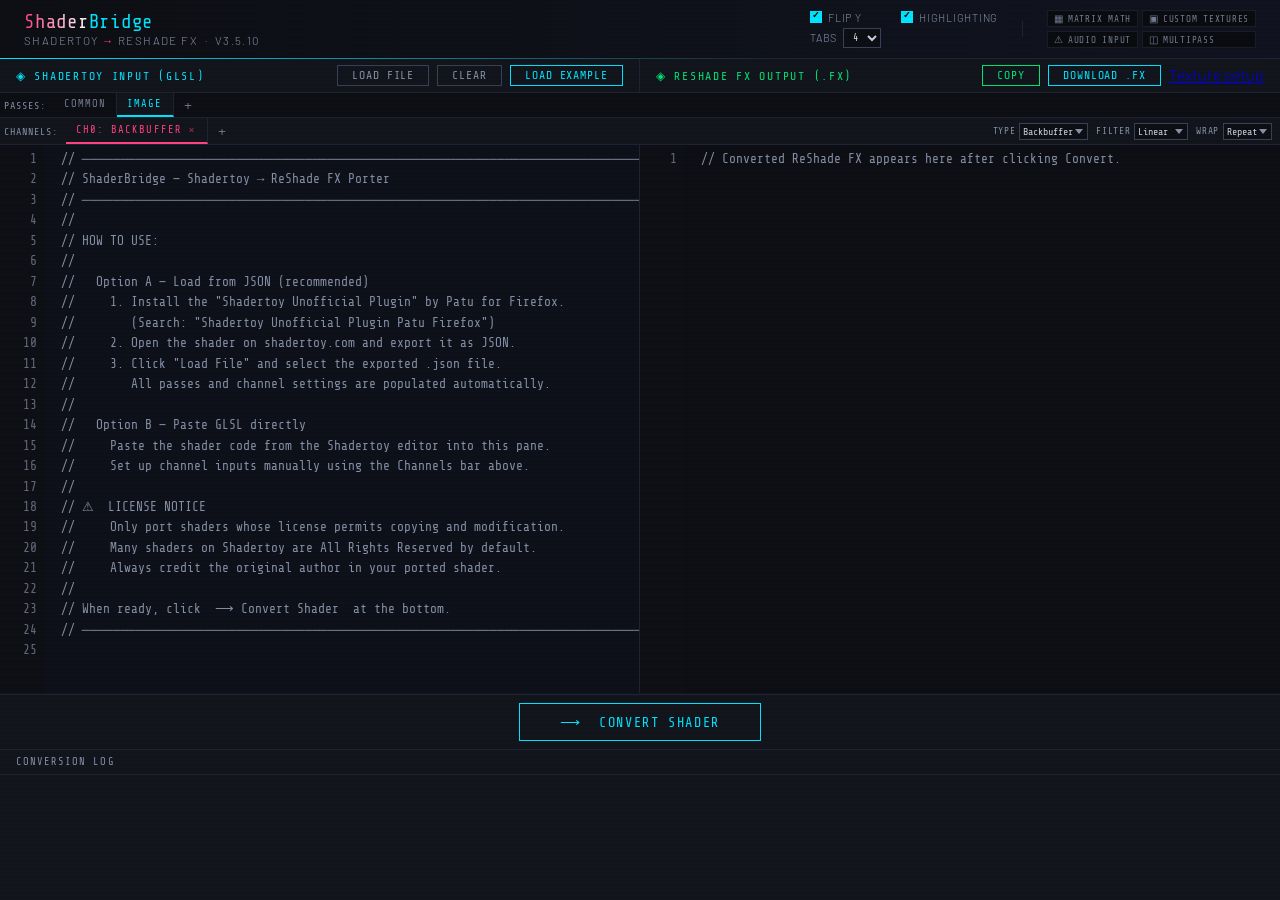
==== commit 97e5f46a: "Add texture packaging and setup guidance in v3.5.10" ====
--- a/index.html
+++ b/index.html
@@ -95,7 +95,7 @@
 			<div class="indicator unlit" id="ind-matrix" data-tip="Matrix math detected. GLSL is column-major (M×v), HLSL is row-major (v×M). Review all matrix multiplications and mul() calls in the output manually.">
 				<span class="ind-icon">▦</span><span>Matrix Math</span>
 			</div>
-			<div class="indicator unlit" id="ind-textures" data-tip="Custom texture input detected. You must supply the texture file(s) alongside the .fx file in your ReShade Shaders folder.">
+			<div class="indicator unlit" id="ind-textures" data-tip="External texture input detected. Install the matching files in a ReShade texture search path, usually reshade-shaders/Textures. Custom assets must be supplied separately.">
 				<span class="ind-icon">▣</span><span>Custom Textures</span>
 			</div>
 			<div class="indicator unlit" id="ind-audio" data-tip="Audio input detected (iSampleRate / mainSound). ReShade does not support audio input — this shader cannot be fully ported.">
@@ -125,6 +125,7 @@
 		<div class="pane-actions">
 			<button onclick="copyOutput()" class="success-btn" id="copy-btn" data-tip="Copy the converted ReShade FX source to the clipboard.">Copy</button>
 			<button onclick="downloadFx()"  class="primary" data-tip="Download the converted shader as a .fx file. Place it in your ReShade Shaders folder.">Download .fx</button>
+			<a href="https://github.com/CeeJayDK/ShaderBridge#texture-assets" target="_blank" rel="noopener" data-tip="Texture files are installed separately from the converted .fx. Read the setup instructions.">Texture setup</a>
 		</div>
 	</div>
 
@@ -170,4 +171,4 @@
 <script src="ShaderBridge_json.js"></script>
 <script src="ShaderBridge_ui.js"></script>
 </body>
-</html>+</html>
